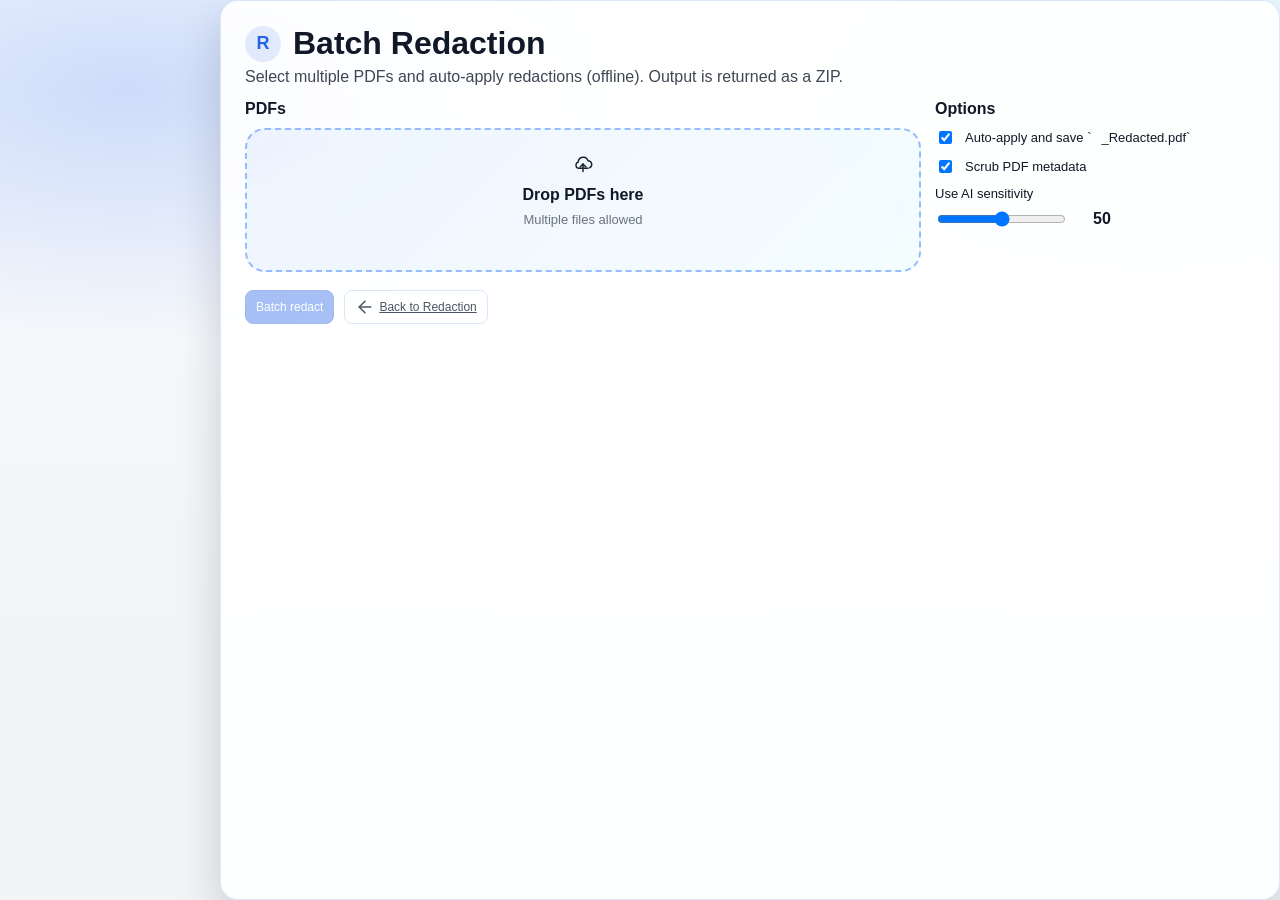
==== frontend/html/batch-redaction.html @ 12d65e6a "Add files via upload" ====
<!DOCTYPE html>
<html lang="en">
<head>
  <meta charset="UTF-8" />
  <meta name="viewport" content="width=device-width, initial-scale=1.0" />
  <title>Rasesh COAs PDF Redaction – Batch Redaction</title>

  <link rel="stylesheet" href="../css/style.css">
  <script src="../app/lucide-offline.js" defer></script>
  <script type="module" src="../app/layout.js"></script>
</head>

<body data-theme="system" data-density="comfortable" data-page="batch-redaction">
  <div id="alertContainer"></div>
  <div id="toastContainer" class="toast-container"></div>

  <!-- STUDIO HEADER -->
  <!-- ===========================
       RASESH — STUDIO HEADER
       Full HTML + CSS (self‑contained)
  =========================== -->
  <header id="base-header"></header>

  <!-- LEFT SIDEBAR (standalone) -->
   <!--<aside class="sidebar sidebar-static sidebar-studio">
    <div class="sidebar-inner">
      <div class="sidebar-header">
        <div class="sidebar-logo">
          <span class="logo-mark-animated">R</span>
          <div class="logo-text">
            <span class="logo-title">Rasesh COAs</span>
            <span class="logo-subtitle">PDF Redaction</span>
          </div>
        </div>
      </div>

      <nav class="sidebar-nav">
        <button class="nav-item" data-nav="home" data-tooltip="Home&#10;Tip: Landing page">
          <i data-lucide="home" class="icon-20"></i>
          <span class="nav-label">Home</span>
        </button>

        <button class="nav-item" data-nav="redaction" data-tooltip="Redaction&#10;Tip: Single PDF redaction&#10;Shortcut: T/B/H">
          <i data-lucide="file-text" class="icon-20"></i>
          <span class="nav-label">Redaction</span>
        </button>

        <button class="nav-item nav-item-active" data-nav="batch-redaction" data-tooltip="Batch Redaction&#10;Tip: Multi-PDF offline redaction">
          <i data-lucide="layers" class="icon-20"></i>
          <span class="nav-label">Batch Redaction</span>
        </button>

        <button class="nav-item" data-nav="ai-training" data-tooltip="AI Training&#10;Tip: Learn patterns locally from PDF pairs">
          <i data-lucide="brain" class="icon-20"></i>
          <span class="nav-label">AI Training</span>
        </button>

        <button class="nav-item" data-nav="settings" data-tooltip="Settings&#10;Tip: Theme, density, AI sensitivity">
          <i data-lucide="settings" class="icon-20"></i>
          <span class="nav-label">Settings</span>
        </button>
      </nav>
    </div>
  </aside>-->

  <div class="app-root" style="padding: 24px;">
    <div style="display: flex; align-items: center; gap: 12px; margin-bottom: 6px;">
      <a
        href="../index.html"
        class="logo-circle"
        style="text-decoration: none; display: flex;"
        aria-label="Go to home"
      >R</a>
      <h1 style="margin: 0;">Batch Redaction</h1>
    </div>

    <p style="margin: 0 0 14px; opacity: 0.8;">
      Select multiple PDFs and auto-apply redactions (offline). Output is returned as a ZIP.
    </p>

    <div style="display:flex; gap: 14px; flex-wrap: wrap;">
      <div style="flex: 1 1 380px; min-width: 280px;">
        <div style="font-weight:700; margin: 0 0 10px;">PDFs</div>
        <div class="dropzone" id="batchDrop" style="cursor:pointer;">
          <input id="batchInput" type="file" accept="application/pdf" multiple class="dropzone-input" />
          <div class="dropzone-inner">
            <i data-lucide="upload-cloud" class="icon-20 dropzone-icon"></i>
            <div class="dropzone-text-main">Drop PDFs here</div>
            <div class="dropzone-text-sub">Multiple files allowed</div>
            <div id="batchNames" class="dropzone-filename"></div>
          </div>
        </div>
      </div>

      <div style="flex: 0 1 320px; min-width: 260px;">
        <div style="font-weight:700; margin: 0 0 10px;">Options</div>
        <div style="display:flex; flex-direction:column; gap:10px;">
          <div class="setting-row">
            <label style="display:flex; gap:10px; align-items:center; cursor:pointer;">
              <input id="optAutoApply" type="checkbox" checked />
              Auto-apply and save `<original>_Redacted.pdf`
            </label>
          </div>

          <div class="setting-row">
            <label style="display:flex; gap:10px; align-items:center; cursor:pointer;">
              <input id="optScrubMeta" type="checkbox" checked />
              Scrub PDF metadata
            </label>
          </div>

          <div class="setting-row vertical">
            <label style="display:block;">Use AI sensitivity</label>
            <div style="display:flex; align-items:center; gap:12px;">
              <input id="optSensitivity" type="range" min="0" max="100" step="1" style="flex:1;" />
              <span id="optSensitivityValue" style="font-weight:700; min-width:44px; text-align:center;">50</span>
            </div>
          </div>
        </div>
      </div>
    </div>

    <div class="panel-actions" style="margin-top: 18px; display:flex; gap: 10px; flex-wrap: wrap;">
      <button id="btnBatchRedact" class="btn btn-primary" disabled>Batch redact</button>
      <a class="btn btn-ghost" href="./redaction.html">
        <i data-lucide="arrow-left"></i>
        Back to Redaction
      </a>
    </div>

    <div id="batchStatus" style="margin-top: 14px; min-height: 18px; opacity: 0.9;"></div>
  </div>

  <script>
    // Sync theme + density from the same localStorage key used by the app.
    document.addEventListener("DOMContentLoaded", () => {
      try {
        const raw = localStorage.getItem("coaSettings") || "{}";
        const settings = JSON.parse(raw);
        if (settings.theme) document.body.dataset.theme = settings.theme;
        if (settings.density) document.body.dataset.density = settings.density;
      } catch {
        // Keep HTML defaults.
      }
    });
  </script>

  <script>
    document.addEventListener("DOMContentLoaded", () => {
      if (window.lucide) window.lucide.createIcons();
    });
  </script>

  <script>
    // Standalone navigation for sidebar buttons on batch page.
    document.addEventListener("DOMContentLoaded", () => {
      document.querySelectorAll(".nav-item[data-nav]").forEach(btn => {
        btn.addEventListener("click", () => {
          const target = btn.dataset.nav;
          if (target === "home") window.location.href = "../index.html";
          else if (target === "redaction") window.location.href = "./redaction.html";
          else if (target === "batch-redaction") window.location.href = "./batch-redaction.html";
          else if (target === "ai-training") window.location.href = "./training.html";
          else if (target === "settings") window.location.href = "./settings.html";
        });
      });
    });
  </script>

  <script>
    const BACKEND_URL = "";

    const batchDrop = document.getElementById("batchDrop");
    const batchInput = document.getElementById("batchInput");
    const batchNames = document.getElementById("batchNames");

    const optAutoApply = document.getElementById("optAutoApply");
    const optScrubMeta = document.getElementById("optScrubMeta");
    const optSensitivity = document.getElementById("optSensitivity");
    const optSensitivityValue = document.getElementById("optSensitivityValue");

    const btnBatch = document.getElementById("btnBatchRedact");
    const batchStatus = document.getElementById("batchStatus");

    function loadSensitivityFromSettings() {
      try {
        const raw = localStorage.getItem("coaSettings") || "{}";
        const settings = JSON.parse(raw);
        const v = parseInt(settings.aiSensitivity ?? 50, 10);
        if (Number.isFinite(v)) {
          optSensitivity.value = String(v);
          optSensitivityValue.textContent = String(v);
        }
      } catch {
        // ignore
      }
    }

    function updateUI() {
      const count = batchInput?.files?.length || 0;
      btnBatch.disabled = count === 0;
      if (batchNames) batchNames.textContent = count
        ? `${count} file(s) selected`
        : "";
    }

    batchDrop?.addEventListener("click", () => batchInput?.click());

    batchInput?.addEventListener("change", updateUI);

    optSensitivity?.addEventListener("input", () => {
      optSensitivityValue.textContent = String(optSensitivity.value);
    });

    loadSensitivityFromSettings();
    updateUI();

    // Drag drop
    batchDrop?.addEventListener("dragover", (e) => {
      e.preventDefault();
      batchDrop.classList.add("dragover");
    });
    batchDrop?.addEventListener("dragleave", () => {
      batchDrop.classList.remove("dragover");
    });
    batchDrop?.addEventListener("drop", (e) => {
      e.preventDefault();
      batchDrop.classList.remove("dragover");
      const f = e.dataTransfer.files;
      if (!f || !f.length) return;
      const dt = new DataTransfer();
      for (let i = 0; i < f.length; i++) dt.items.add(f[i]);
      batchInput.files = dt.files;
      updateUI();
    });

    btnBatch?.addEventListener("click", async () => {
      const files = batchInput.files;
      if (!files || !files.length) return;

      btnBatch.disabled = true;
      batchStatus.textContent = "Processing batch…";

      try {
        const form = new FormData();
        for (let i = 0; i < files.length; i++) {
          const file = files[i];
          form.append("files", file, file.name);
        }
        form.append("auto_apply", optAutoApply?.checked ? "true" : "false");
        form.append("scrub_metadata", optScrubMeta?.checked ? "true" : "false");
        form.append("sensitivity", String(optSensitivity?.value ?? "50"));

        const res = await fetch(`${BACKEND_URL}/api/batch/redact`, {
          method: "POST",
          body: form
        });

        if (!res.ok) {
          batchStatus.textContent = `Batch failed (${res.status}).`;
          btnBatch.disabled = false;
          return;
        }

        const blob = await res.blob();
        const url = URL.createObjectURL(blob);

        const a = document.createElement("a");
        a.href = url;
        a.download = "batch_redacted.zip";
        document.body.appendChild(a);
        a.click();
        a.remove();

        setTimeout(() => URL.revokeObjectURL(url), 2000);
        batchStatus.textContent = "Batch complete. Download started.";
      } catch (e) {
        batchStatus.textContent = `Batch failed: ${e?.message || e}`;
      } finally {
        updateUI();
      }
    });
  </script>
</body>
</html>
---- frontend/css/style.css ----
/* Import variables first so other files can use them */
/* 1. Core Config */
@import url('parts/variables.css');
@import url('parts/layout.css');

/* 2. Components (Buttons, Badges) */
@import url('parts/components.css');
@import url('parts/inputs.css');

/* Layout parts */
@import url('parts/header.css');
@import url('parts/footer.css');

/* 3. Regions/Sections */
@import url('parts/sidebar.css');
@import url('parts/topbar.css');
@import url('parts/workspace.css');
@import url('parts/viewer.css');

/* Component parts */
@import url('parts/buttons.css');

/* fonts parts */
@import url('parts/fonts.css');

/* alerts parts */
@import url('parts/alert.css');
@import url('parts/suggestions.css');
@import url('parts/search.css');
@import url('parts/settings.css');
@import url('parts/tools.css');
@import url('parts/training-studio.css');
@import url('parts/manual-training.css');
@import url('parts/rule-define.css');
@import url('parts/pdf-tools.css');

/* ✅ NEW: responsive overrides */
@import url('parts/responsive.css');

/* Home landing (blue gradient + animated cards) */
@import url('parts/landing.css');

@import url('parts/plugin.css');

/* PAGE CONTAINER (visual styling only) */
.page-container {
  margin: 20px auto;
  background: #ffffff;
  box-shadow: 0 1px 3px rgba(15, 23, 42, 0.7);
  border-radius: 4px;
  overflow: hidden;
}

/* ------------------------------------------------------------
   GLOBAL SPACING + LAYOUT POLISH
   ------------------------------------------------------------ */

:root {
  --gap-xs: 4px;
  --gap-sm: 8px;
  --gap-md: 12px;
  --gap-lg: 18px;
  --gap-xl: 24px;
}

:root {
  --gap-xs: 4px;
  --gap-sm: 8px;
  --gap-md: 12px;
  --gap-lg: 18px;
  --gap-xl: 24px;
}

html {
  scroll-behavior: smooth;
}

body {
  -webkit-font-smoothing: antialiased;
  -moz-osx-font-smoothing: grayscale;
}

.settings-page,
.sidebar,
.viewer-panel,
.right-panel {
  gap: var(--gap-md);
}

.setting-row.vertical {
  gap: var(--gap-sm);
}

.settings-tabs {
  margin-bottom: var(--gap-md);
}

/* ------------------------------------------------------------
   THEME TRANSITION (LIGHT ↔ DARK)
   ------------------------------------------------------------ */

html,
body,
.app-root,
.sidebar,
.viewer-panel,
.right-panel,
.app-header {
  transition:
    background-color 0.25s ease,
    color 0.25s ease,
    border-color 0.25s ease;
}
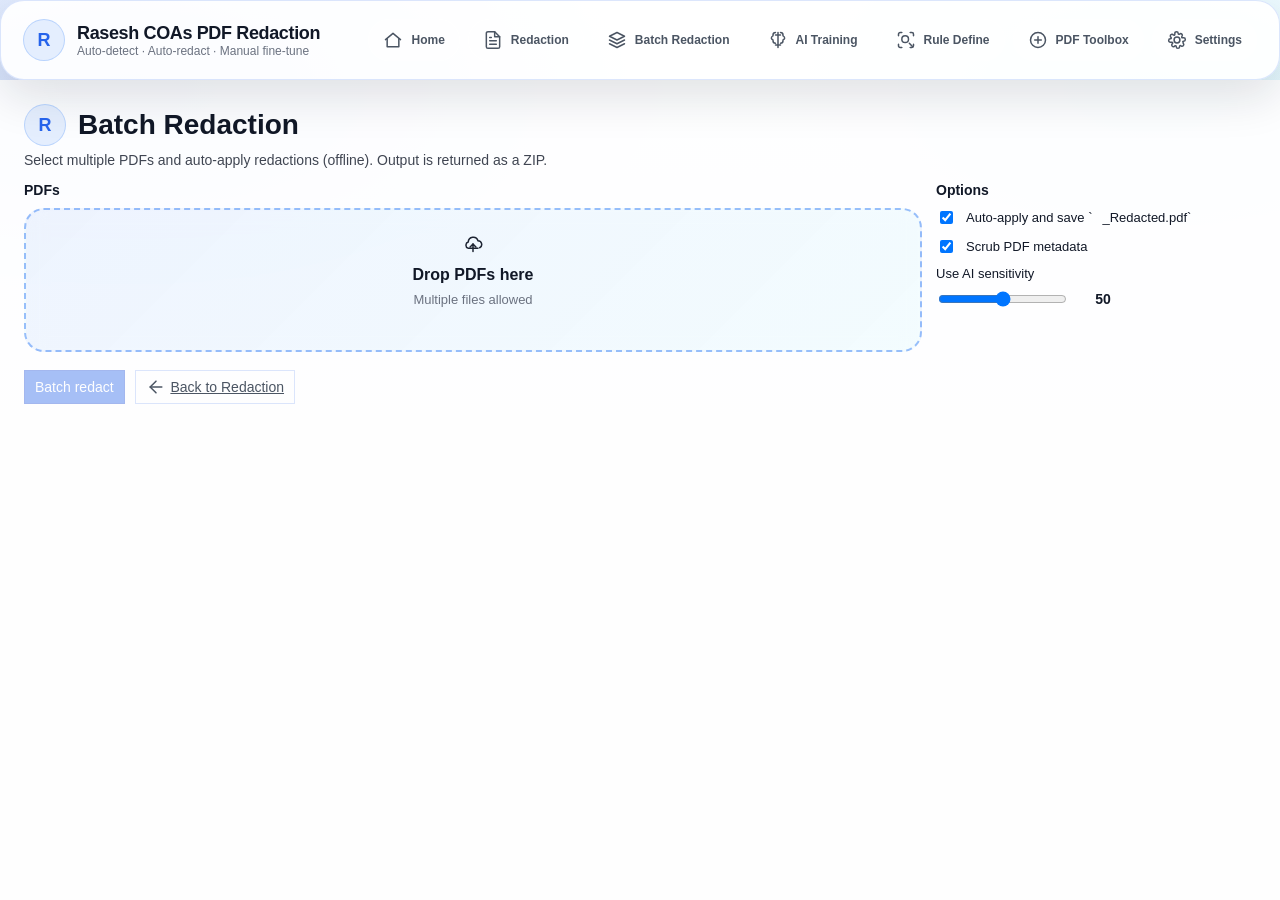
==== commit 7f07cfeb: "Add files via upload" ====
--- a/frontend/html/batch-redaction.html
+++ b/frontend/html/batch-redaction.html
@@ -1,5 +1,6 @@
 <!DOCTYPE html>
 <html lang="en">
+
 <head>
   <meta charset="UTF-8" />
   <meta name="viewport" content="width=device-width, initial-scale=1.0" />
@@ -10,277 +11,229 @@
   <script type="module" src="../app/layout.js"></script>
 </head>
 
-<body data-theme="system" data-density="comfortable" data-page="batch-redaction">
-  <div id="alertContainer"></div>
-  <div id="toastContainer" class="toast-container"></div>
-
-  <!-- STUDIO HEADER -->
-  <!-- ===========================
+
+<!-- STUDIO HEADER -->
+<!-- ===========================
        RASESH — STUDIO HEADER
        Full HTML + CSS (self‑contained)
   =========================== -->
-  <header id="base-header"></header>
-
-  <!-- LEFT SIDEBAR (standalone) -->
-   <!--<aside class="sidebar sidebar-static sidebar-studio">
-    <div class="sidebar-inner">
-      <div class="sidebar-header">
-        <div class="sidebar-logo">
-          <span class="logo-mark-animated">R</span>
-          <div class="logo-text">
-            <span class="logo-title">Rasesh COAs</span>
-            <span class="logo-subtitle">PDF Redaction</span>
-          </div>
-        </div>
-      </div>
-
-      <nav class="sidebar-nav">
-        <button class="nav-item" data-nav="home" data-tooltip="Home&#10;Tip: Landing page">
-          <i data-lucide="home" class="icon-20"></i>
-          <span class="nav-label">Home</span>
-        </button>
-
-        <button class="nav-item" data-nav="redaction" data-tooltip="Redaction&#10;Tip: Single PDF redaction&#10;Shortcut: T/B/H">
-          <i data-lucide="file-text" class="icon-20"></i>
-          <span class="nav-label">Redaction</span>
-        </button>
-
-        <button class="nav-item nav-item-active" data-nav="batch-redaction" data-tooltip="Batch Redaction&#10;Tip: Multi-PDF offline redaction">
-          <i data-lucide="layers" class="icon-20"></i>
-          <span class="nav-label">Batch Redaction</span>
-        </button>
-
-        <button class="nav-item" data-nav="ai-training" data-tooltip="AI Training&#10;Tip: Learn patterns locally from PDF pairs">
-          <i data-lucide="brain" class="icon-20"></i>
-          <span class="nav-label">AI Training</span>
-        </button>
-
-        <button class="nav-item" data-nav="settings" data-tooltip="Settings&#10;Tip: Theme, density, AI sensitivity">
-          <i data-lucide="settings" class="icon-20"></i>
-          <span class="nav-label">Settings</span>
-        </button>
-      </nav>
-    </div>
-  </aside>-->
-
-  <div class="app-root" style="padding: 24px;">
-    <div style="display: flex; align-items: center; gap: 12px; margin-bottom: 6px;">
-      <a
-        href="../index.html"
-        class="logo-circle"
-        style="text-decoration: none; display: flex;"
-        aria-label="Go to home"
-      >R</a>
-      <h1 style="margin: 0;">Batch Redaction</h1>
-    </div>
-
-    <p style="margin: 0 0 14px; opacity: 0.8;">
-      Select multiple PDFs and auto-apply redactions (offline). Output is returned as a ZIP.
-    </p>
-
-    <div style="display:flex; gap: 14px; flex-wrap: wrap;">
-      <div style="flex: 1 1 380px; min-width: 280px;">
-        <div style="font-weight:700; margin: 0 0 10px;">PDFs</div>
-        <div class="dropzone" id="batchDrop" style="cursor:pointer;">
-          <input id="batchInput" type="file" accept="application/pdf" multiple class="dropzone-input" />
-          <div class="dropzone-inner">
-            <i data-lucide="upload-cloud" class="icon-20 dropzone-icon"></i>
-            <div class="dropzone-text-main">Drop PDFs here</div>
-            <div class="dropzone-text-sub">Multiple files allowed</div>
-            <div id="batchNames" class="dropzone-filename"></div>
-          </div>
-        </div>
-      </div>
-
-      <div style="flex: 0 1 320px; min-width: 260px;">
-        <div style="font-weight:700; margin: 0 0 10px;">Options</div>
-        <div style="display:flex; flex-direction:column; gap:10px;">
-          <div class="setting-row">
-            <label style="display:flex; gap:10px; align-items:center; cursor:pointer;">
-              <input id="optAutoApply" type="checkbox" checked />
-              Auto-apply and save `<original>_Redacted.pdf`
-            </label>
-          </div>
-
-          <div class="setting-row">
-            <label style="display:flex; gap:10px; align-items:center; cursor:pointer;">
-              <input id="optScrubMeta" type="checkbox" checked />
-              Scrub PDF metadata
-            </label>
-          </div>
-
-          <div class="setting-row vertical">
-            <label style="display:block;">Use AI sensitivity</label>
-            <div style="display:flex; align-items:center; gap:12px;">
-              <input id="optSensitivity" type="range" min="0" max="100" step="1" style="flex:1;" />
-              <span id="optSensitivityValue" style="font-weight:700; min-width:44px; text-align:center;">50</span>
-            </div>
-          </div>
+<header id="base-header"></header>
+<div class="app-root" style="padding: 24px;">
+  <div style="display: flex; align-items: center; gap: 12px; margin-bottom: 6px;">
+    <a href="../index.html" class="logo-circle" style="text-decoration: none; display: flex;"
+      aria-label="Go to home">R</a>
+    <h1 style="margin: 0;">Batch Redaction</h1>
+  </div>
+
+  <p style="margin: 0 0 14px; opacity: 0.8;">
+    Select multiple PDFs and auto-apply redactions (offline). Output is returned as a ZIP.
+  </p>
+
+  <div style="display:flex; gap: 14px; flex-wrap: wrap;">
+    <div style="flex: 1 1 380px; min-width: 280px;">
+      <div style="font-weight:700; margin: 0 0 10px;">PDFs</div>
+      <div class="dropzone" id="batchDrop" style="cursor:pointer;">
+        <input id="batchInput" type="file" accept="application/pdf" multiple class="dropzone-input" />
+        <div class="dropzone-inner">
+          <i data-lucide="upload-cloud" class="icon-20 dropzone-icon"></i>
+          <div class="dropzone-text-main">Drop PDFs here</div>
+          <div class="dropzone-text-sub">Multiple files allowed</div>
+          <div id="batchNames" class="dropzone-filename"></div>
         </div>
       </div>
     </div>
 
-    <div class="panel-actions" style="margin-top: 18px; display:flex; gap: 10px; flex-wrap: wrap;">
-      <button id="btnBatchRedact" class="btn btn-primary" disabled>Batch redact</button>
-      <a class="btn btn-ghost" href="./redaction.html">
-        <i data-lucide="arrow-left"></i>
-        Back to Redaction
-      </a>
+    <div style="flex: 0 1 320px; min-width: 260px;">
+      <div style="font-weight:700; margin: 0 0 10px;">Options</div>
+      <div style="display:flex; flex-direction:column; gap:10px;">
+        <div class="setting-row">
+          <label style="display:flex; gap:10px; align-items:center; cursor:pointer;">
+            <input id="optAutoApply" type="checkbox" checked />
+            Auto-apply and save `<original>_Redacted.pdf`
+          </label>
+        </div>
+
+        <div class="setting-row">
+          <label style="display:flex; gap:10px; align-items:center; cursor:pointer;">
+            <input id="optScrubMeta" type="checkbox" checked />
+            Scrub PDF metadata
+          </label>
+        </div>
+
+        <div class="setting-row vertical">
+          <label style="display:block;">Use AI sensitivity</label>
+          <div style="display:flex; align-items:center; gap:12px;">
+            <input id="optSensitivity" type="range" min="0" max="100" step="1" style="flex:1;" />
+            <span id="optSensitivityValue" style="font-weight:700; min-width:44px; text-align:center;">50</span>
+          </div>
+        </div>
+      </div>
     </div>
-
-    <div id="batchStatus" style="margin-top: 14px; min-height: 18px; opacity: 0.9;"></div>
   </div>
 
-  <script>
-    // Sync theme + density from the same localStorage key used by the app.
-    document.addEventListener("DOMContentLoaded", () => {
-      try {
-        const raw = localStorage.getItem("coaSettings") || "{}";
-        const settings = JSON.parse(raw);
-        if (settings.theme) document.body.dataset.theme = settings.theme;
-        if (settings.density) document.body.dataset.density = settings.density;
-      } catch {
-        // Keep HTML defaults.
-      }
-    });
-  </script>
-
-  <script>
-    document.addEventListener("DOMContentLoaded", () => {
-      if (window.lucide) window.lucide.createIcons();
-    });
-  </script>
-
-  <script>
-    // Standalone navigation for sidebar buttons on batch page.
-    document.addEventListener("DOMContentLoaded", () => {
-      document.querySelectorAll(".nav-item[data-nav]").forEach(btn => {
-        btn.addEventListener("click", () => {
-          const target = btn.dataset.nav;
-          if (target === "home") window.location.href = "../index.html";
-          else if (target === "redaction") window.location.href = "./redaction.html";
-          else if (target === "batch-redaction") window.location.href = "./batch-redaction.html";
-          else if (target === "ai-training") window.location.href = "./training.html";
-          else if (target === "settings") window.location.href = "./settings.html";
-        });
+  <div class="panel-actions" style="margin-top: 18px; display:flex; gap: 10px; flex-wrap: wrap;">
+    <button id="btnBatchRedact" class="btn btn-primary" disabled>Batch redact</button>
+    <a class="btn btn-ghost" href="./redaction.html">
+      <i data-lucide="arrow-left"></i>
+      Back to Redaction
+    </a>
+  </div>
+
+  <div id="batchStatus" style="margin-top: 14px; min-height: 18px; opacity: 0.9;"></div>
+</div>
+
+<script>
+  // Sync theme + density from the same localStorage key used by the app.
+  document.addEventListener("DOMContentLoaded", () => {
+    try {
+      const raw = localStorage.getItem("coaSettings") || "{}";
+      const settings = JSON.parse(raw);
+      if (settings.theme) document.body.dataset.theme = settings.theme;
+      if (settings.density) document.body.dataset.density = settings.density;
+    } catch {
+      // Keep HTML defaults.
+    }
+  });
+</script>
+
+<script>
+  document.addEventListener("DOMContentLoaded", () => {
+    if (window.lucide) window.lucide.createIcons();
+  });
+</script>
+
+<script>
+  // Standalone navigation for sidebar buttons on batch page.
+  document.addEventListener("DOMContentLoaded", () => {
+    document.querySelectorAll(".nav-item[data-nav]").forEach(btn => {
+      btn.addEventListener("click", () => {
+        const target = btn.dataset.nav;
+        if (target === "home") window.location.href = "../index.html";
+        else if (target === "redaction") window.location.href = "./redaction.html";
+        else if (target === "batch-redaction") window.location.href = "./batch-redaction.html";
+        else if (target === "ai-training") window.location.href = "./training.html";
+        else if (target === "settings") window.location.href = "./settings.html";
       });
     });
-  </script>
-
-  <script>
-    const BACKEND_URL = "";
-
-    const batchDrop = document.getElementById("batchDrop");
-    const batchInput = document.getElementById("batchInput");
-    const batchNames = document.getElementById("batchNames");
-
-    const optAutoApply = document.getElementById("optAutoApply");
-    const optScrubMeta = document.getElementById("optScrubMeta");
-    const optSensitivity = document.getElementById("optSensitivity");
-    const optSensitivityValue = document.getElementById("optSensitivityValue");
-
-    const btnBatch = document.getElementById("btnBatchRedact");
-    const batchStatus = document.getElementById("batchStatus");
-
-    function loadSensitivityFromSettings() {
-      try {
-        const raw = localStorage.getItem("coaSettings") || "{}";
-        const settings = JSON.parse(raw);
-        const v = parseInt(settings.aiSensitivity ?? 50, 10);
-        if (Number.isFinite(v)) {
-          optSensitivity.value = String(v);
-          optSensitivityValue.textContent = String(v);
-        }
-      } catch {
-        // ignore
+  });
+</script>
+
+<script>
+  const BACKEND_URL = "";
+
+  const batchDrop = document.getElementById("batchDrop");
+  const batchInput = document.getElementById("batchInput");
+  const batchNames = document.getElementById("batchNames");
+
+  const optAutoApply = document.getElementById("optAutoApply");
+  const optScrubMeta = document.getElementById("optScrubMeta");
+  const optSensitivity = document.getElementById("optSensitivity");
+  const optSensitivityValue = document.getElementById("optSensitivityValue");
+
+  const btnBatch = document.getElementById("btnBatchRedact");
+  const batchStatus = document.getElementById("batchStatus");
+
+  function loadSensitivityFromSettings() {
+    try {
+      const raw = localStorage.getItem("coaSettings") || "{}";
+      const settings = JSON.parse(raw);
+      const v = parseInt(settings.aiSensitivity ?? 50, 10);
+      if (Number.isFinite(v)) {
+        optSensitivity.value = String(v);
+        optSensitivityValue.textContent = String(v);
       }
+    } catch {
+      // ignore
     }
-
-    function updateUI() {
-      const count = batchInput?.files?.length || 0;
-      btnBatch.disabled = count === 0;
-      if (batchNames) batchNames.textContent = count
-        ? `${count} file(s) selected`
-        : "";
+  }
+
+  function updateUI() {
+    const count = batchInput?.files?.length || 0;
+    btnBatch.disabled = count === 0;
+    if (batchNames) batchNames.textContent = count
+      ? `${count} file(s) selected`
+      : "";
+  }
+
+  batchDrop?.addEventListener("click", (e) => {
+    if (e.target !== batchInput) batchInput?.click();
+  });
+
+  batchInput?.addEventListener("change", updateUI);
+
+  optSensitivity?.addEventListener("input", () => {
+    optSensitivityValue.textContent = String(optSensitivity.value);
+  });
+
+  loadSensitivityFromSettings();
+  updateUI();
+
+  // Drag drop
+  batchDrop?.addEventListener("dragover", (e) => {
+    e.preventDefault();
+    batchDrop.classList.add("dragover");
+  });
+  batchDrop?.addEventListener("dragleave", () => {
+    batchDrop.classList.remove("dragover");
+  });
+  batchDrop?.addEventListener("drop", (e) => {
+    e.preventDefault();
+    batchDrop.classList.remove("dragover");
+    const f = e.dataTransfer.files;
+    if (!f || !f.length) return;
+    const dt = new DataTransfer();
+    for (let i = 0; i < f.length; i++) dt.items.add(f[i]);
+    batchInput.files = dt.files;
+    updateUI();
+  });
+
+  btnBatch?.addEventListener("click", async () => {
+    const files = batchInput.files;
+    if (!files || !files.length) return;
+
+    btnBatch.disabled = true;
+    batchStatus.textContent = "Processing batch…";
+
+    try {
+      const form = new FormData();
+      for (let i = 0; i < files.length; i++) {
+        const file = files[i];
+        form.append("files", file, file.name);
+      }
+      form.append("auto_apply", optAutoApply?.checked ? "true" : "false");
+      form.append("scrub_metadata", optScrubMeta?.checked ? "true" : "false");
+      form.append("sensitivity", String(optSensitivity?.value ?? "50"));
+
+      const res = await fetch(`${BACKEND_URL}/api/batch/redact`, {
+        method: "POST",
+        body: form
+      });
+
+      if (!res.ok) {
+        batchStatus.textContent = `Batch failed (${res.status}).`;
+        btnBatch.disabled = false;
+        return;
+      }
+
+      const blob = await res.blob();
+      const url = URL.createObjectURL(blob);
+
+      const a = document.createElement("a");
+      a.href = url;
+      a.download = "batch_redacted.zip";
+      document.body.appendChild(a);
+      a.click();
+      a.remove();
+
+      setTimeout(() => URL.revokeObjectURL(url), 2000);
+      batchStatus.textContent = "Batch complete. Download started.";
+    } catch (e) {
+      batchStatus.textContent = `Batch failed: ${e?.message || e}`;
+    } finally {
+      updateUI();
     }
-
-    batchDrop?.addEventListener("click", () => batchInput?.click());
-
-    batchInput?.addEventListener("change", updateUI);
-
-    optSensitivity?.addEventListener("input", () => {
-      optSensitivityValue.textContent = String(optSensitivity.value);
-    });
-
-    loadSensitivityFromSettings();
-    updateUI();
-
-    // Drag drop
-    batchDrop?.addEventListener("dragover", (e) => {
-      e.preventDefault();
-      batchDrop.classList.add("dragover");
-    });
-    batchDrop?.addEventListener("dragleave", () => {
-      batchDrop.classList.remove("dragover");
-    });
-    batchDrop?.addEventListener("drop", (e) => {
-      e.preventDefault();
-      batchDrop.classList.remove("dragover");
-      const f = e.dataTransfer.files;
-      if (!f || !f.length) return;
-      const dt = new DataTransfer();
-      for (let i = 0; i < f.length; i++) dt.items.add(f[i]);
-      batchInput.files = dt.files;
-      updateUI();
-    });
-
-    btnBatch?.addEventListener("click", async () => {
-      const files = batchInput.files;
-      if (!files || !files.length) return;
-
-      btnBatch.disabled = true;
-      batchStatus.textContent = "Processing batch…";
-
-      try {
-        const form = new FormData();
-        for (let i = 0; i < files.length; i++) {
-          const file = files[i];
-          form.append("files", file, file.name);
-        }
-        form.append("auto_apply", optAutoApply?.checked ? "true" : "false");
-        form.append("scrub_metadata", optScrubMeta?.checked ? "true" : "false");
-        form.append("sensitivity", String(optSensitivity?.value ?? "50"));
-
-        const res = await fetch(`${BACKEND_URL}/api/batch/redact`, {
-          method: "POST",
-          body: form
-        });
-
-        if (!res.ok) {
-          batchStatus.textContent = `Batch failed (${res.status}).`;
-          btnBatch.disabled = false;
-          return;
-        }
-
-        const blob = await res.blob();
-        const url = URL.createObjectURL(blob);
-
-        const a = document.createElement("a");
-        a.href = url;
-        a.download = "batch_redacted.zip";
-        document.body.appendChild(a);
-        a.click();
-        a.remove();
-
-        setTimeout(() => URL.revokeObjectURL(url), 2000);
-        batchStatus.textContent = "Batch complete. Download started.";
-      } catch (e) {
-        batchStatus.textContent = `Batch failed: ${e?.message || e}`;
-      } finally {
-        updateUI();
-      }
-    });
-  </script>
+  });
+</script>
 </body>
-</html>
-
+
+</html>
